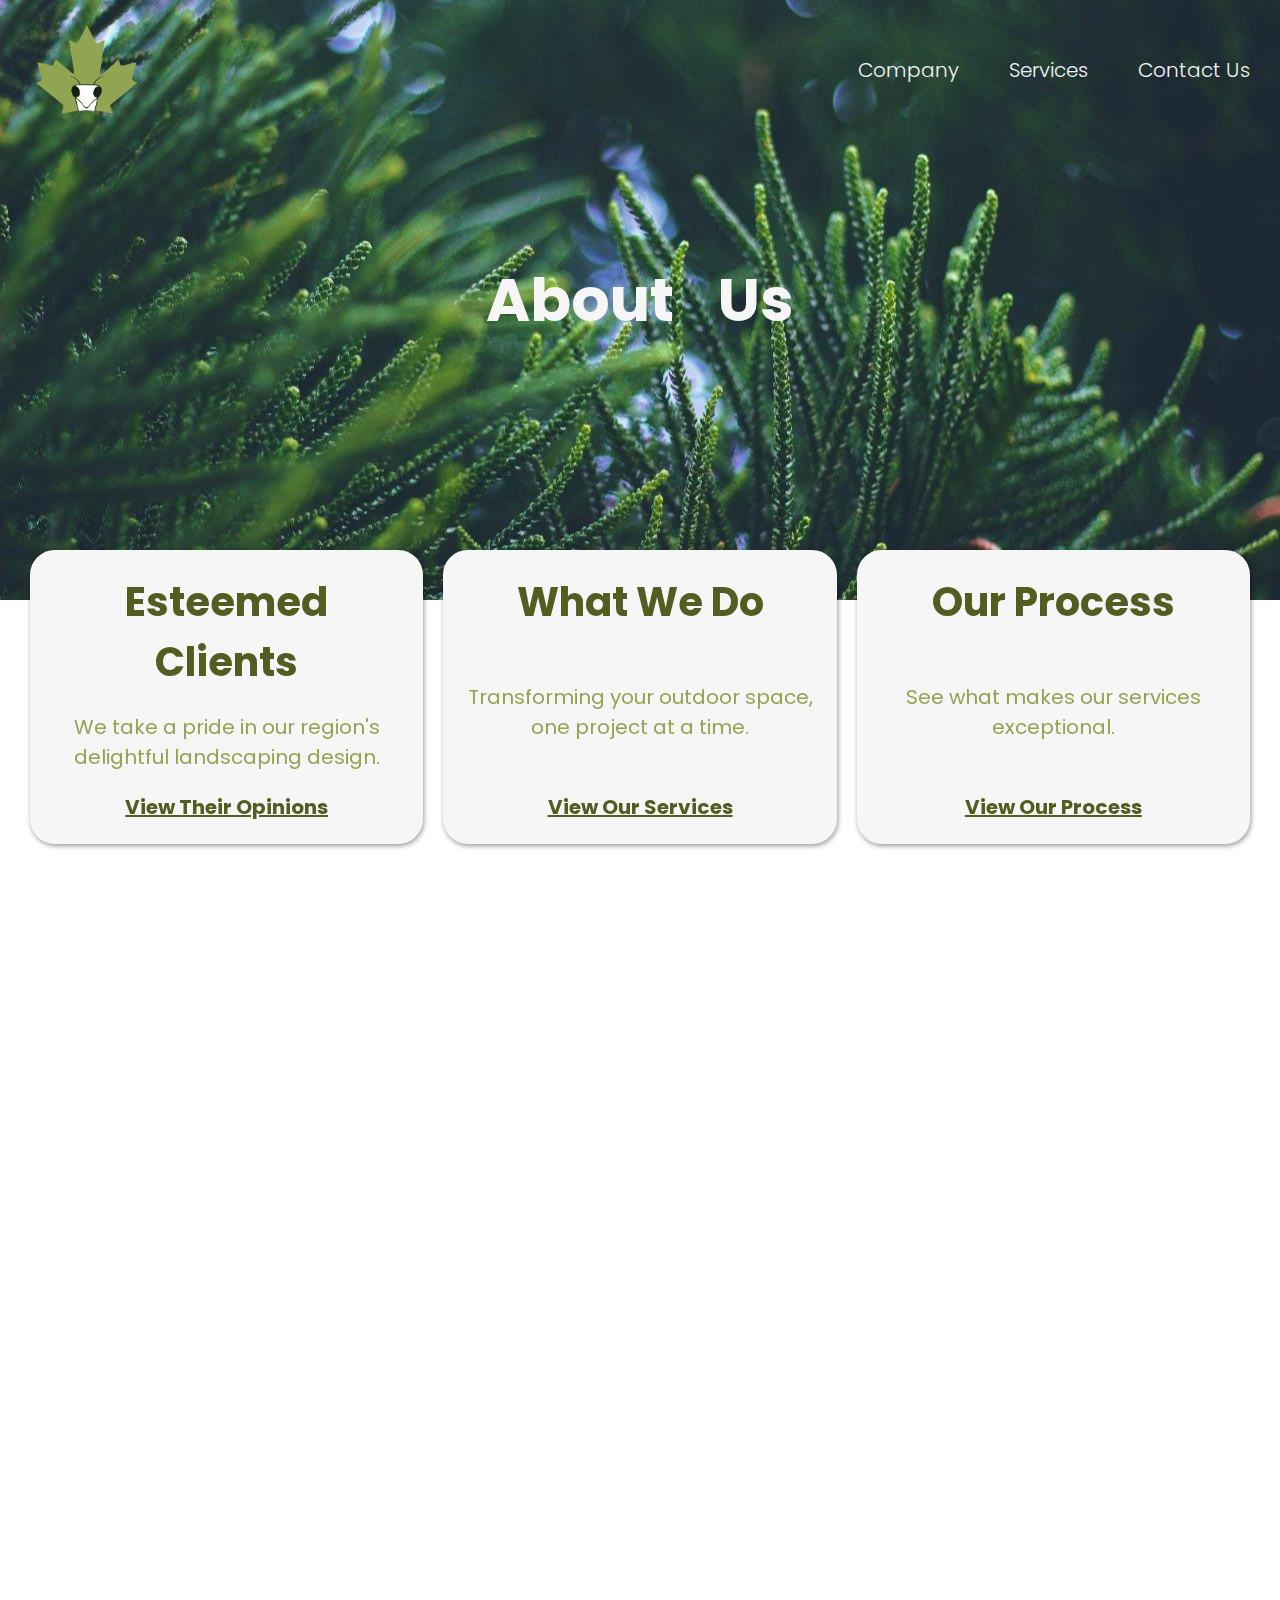
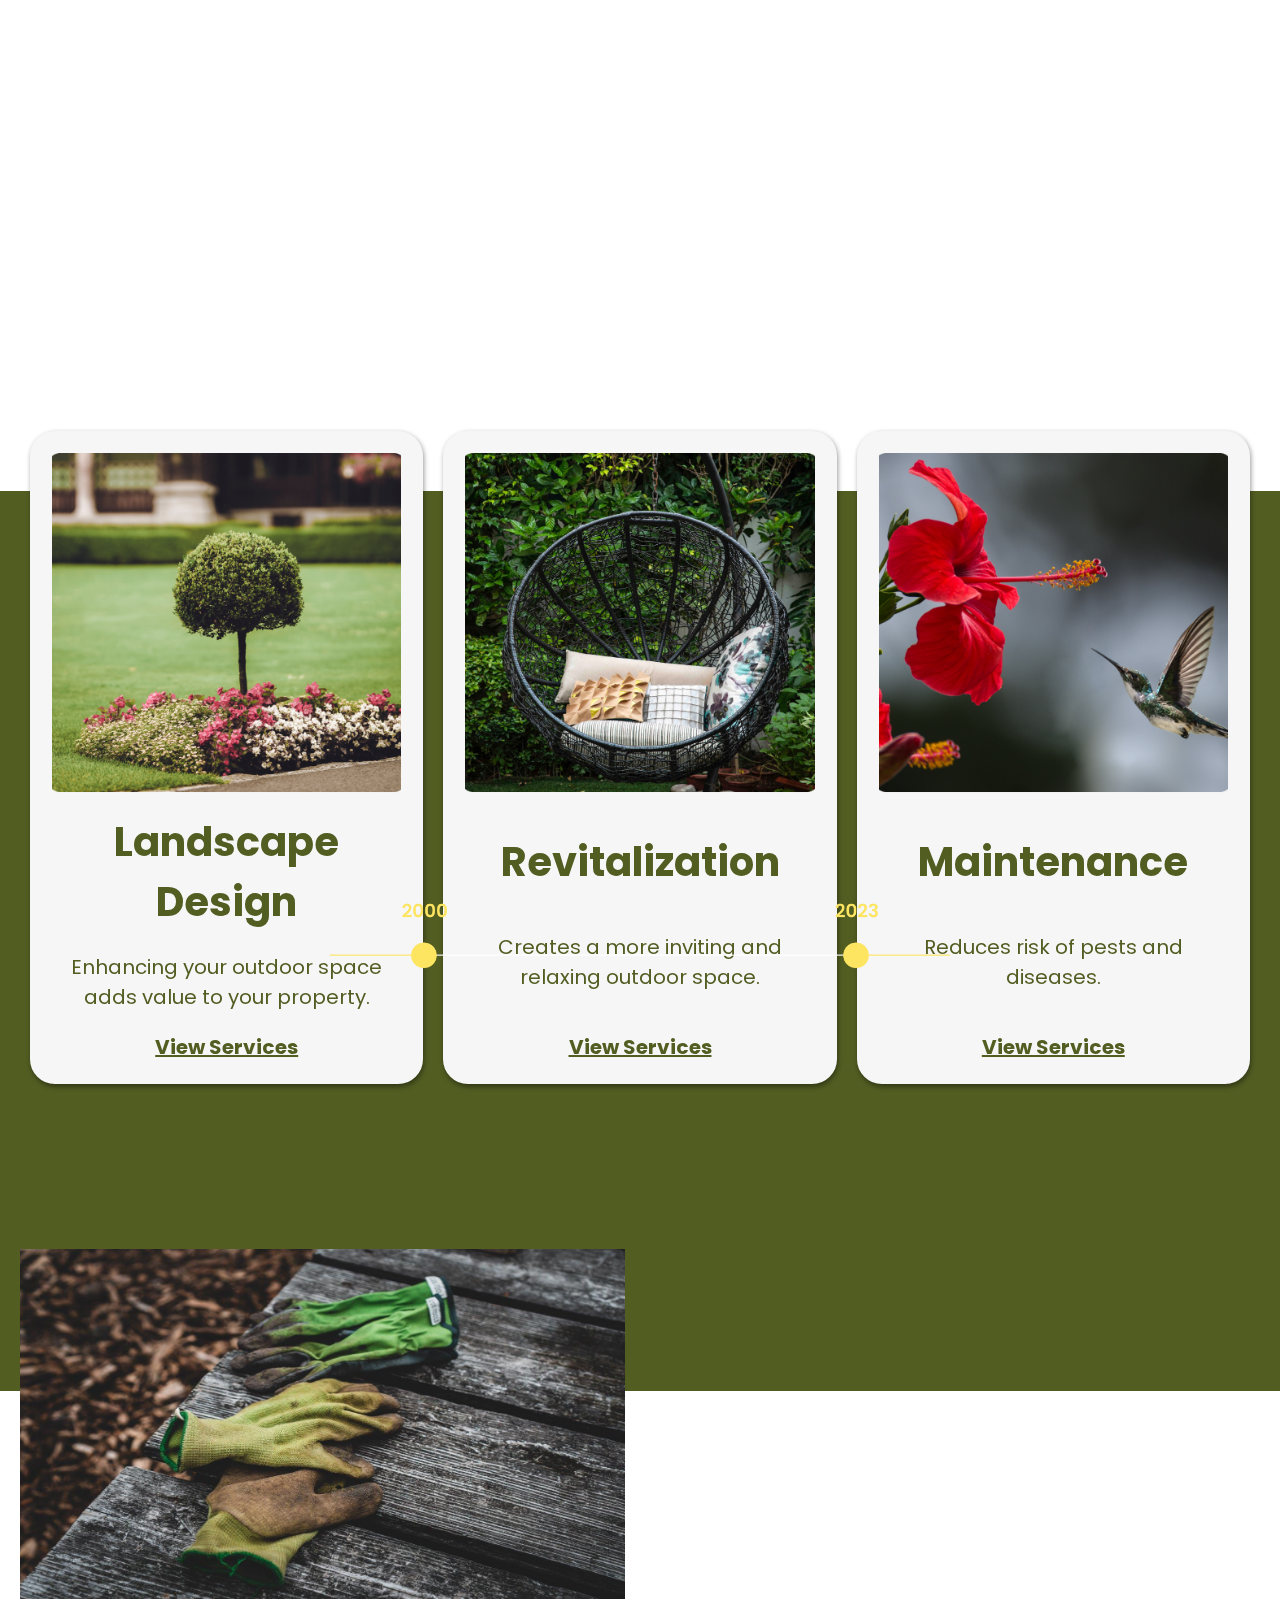
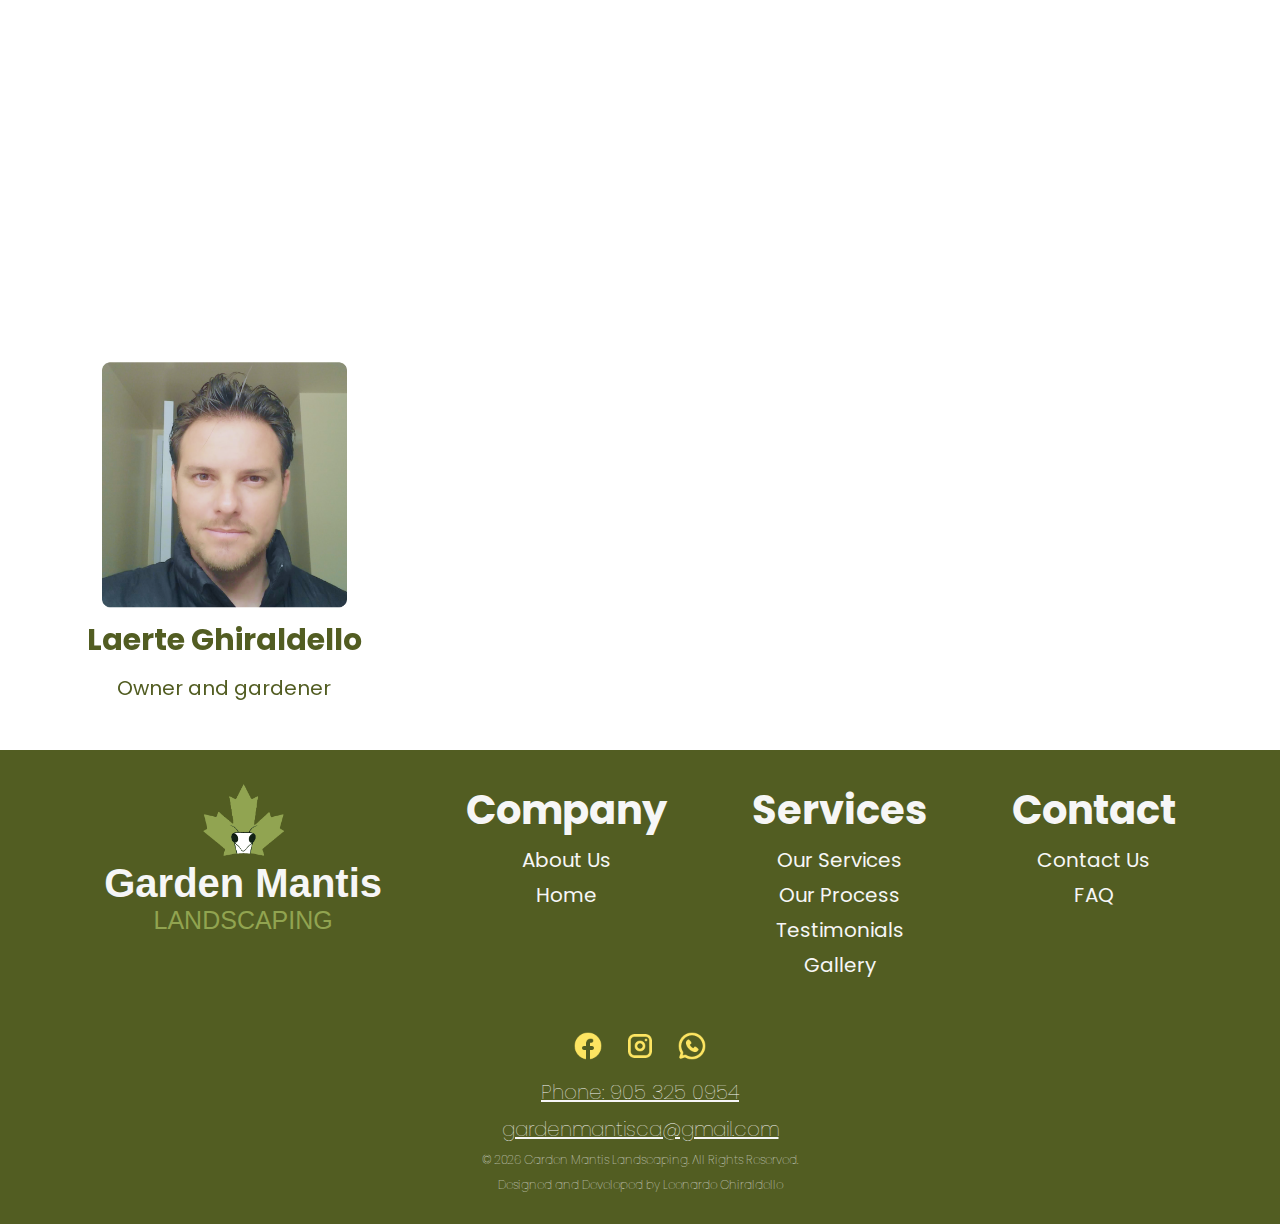
==== aboutus.html @ 96f16ada "Add files via upload" ====
<!DOCTYPE html>
<html lang="en">
<head>
    <meta charset="UTF-8">
    <meta http-equiv="X-UA-Compatible" content="IE=edge">
    <meta name="viewport" content="width=device-width, initial-scale=1.0">
    <link rel="stylesheet" href="https://cdnjs.cloudflare.com/ajax/libs/font-awesome/6.4.0/css/all.min.css" integrity="sha512-iecdLmaskl7CVkqkXNQ/ZH/XLlvWZOJyj7Yy7tcenmpD1ypASozpmT/E0iPtmFIB46ZmdtAc9eNBvH0H/ZpiBw==" crossorigin="anonymous" referrerpolicy="no-referrer" />
    <title>Garden Mantis Landscaping - About Us Page</title>
    <link rel="stylesheet" href="src/aboutus_styles.css">
    <link rel="stylesheet" href="https://unpkg.com/aos@next/dist/aos.css" />
    <link rel="short icon" type="image/ico" href="imagesforproject/favicon/favicon.ico"/>
</head>
<body>
    <nav class="nav-box" style="background-image: url('imagesforproject/about/pexels-miguel-constantin-montes-246538\ 1.jpg');">
        <nav class="navbar">
            <img src="imagesforproject/main/logo1.png" alt="Logo image" class="logo">
            <ul class="nav-links">
                <li>
                    <a href="#">Company <i class="fas fa-caret-down"></i> </a>
                    <div class="dropdown-menu">
                        <ul>
                            <li><a href="index.html">Home</a></li>
                            <li><a href="aboutus.html">About Us</a></li>
                        </ul>
                    </div>
                </li>
                <li>
                    <a href="#">Services <i class="fas fa-caret-down"></i> </a>
                    <div class="dropdown-menu">
                        <ul>
                            <li><a href="ourservices.html">What We Do</a></li>
                            <li><a href="ourprocess.html">Our Process</a></li>
                            <li><a href="gallery.html">Gallery</a></li>
                            <li><a href="testimonials.html">Testimonials</a></li>
                        </ul>
                    </div>
                </li>
                <li><a href="contactus.html">Contact Us</a></li>
            </ul>
            <div class="hamburger">
                <span class="bar"></span>
                <span class="bar"></span>
                <span class="bar"></span>
            </div>
        </nav>
        <div class="responsive-dropdown-menu">
            <div class="responsive-dropdown-menu-header">
                <img src="imagesforproject/main/logo1.png" alt="Logo image" class="logo">
                <div class="hamburger dropdown-hamburger">
                    <span class="bar"></span>
                    <span class="bar"></span>
                    <span class="bar"></span>
                </div>
            </div>
            <li><a href="aboutus.html">About Us</a></li>
            <li><a href="ourservices.html">What We Do</a></li>
            <li><a href="ourprocess.html">Our Process</a></li>
            <li><a href="gallery.html">Gallery</a></li>
            <li><a href="testimonials.html">Testimonials</a></li>
            <li><a href="contactus.html">Contact Us</a></li>
            <li><a href="index.html">Home</a></li>  
        </div>
        <div class="section1-title">
            <h1>About Us</h1>
        </div>
    </nav>
    <section class="section1-content-boxes" data-aos="slide-up">
        <div class="section1-content-boxes-layout">
            <h1>Esteemed Clients</h1>
            <p>We take a pride in our region's delightful landscaping design.</p>
            <a href="testimonials.html">View Their Opinions</a>
        </div>
        <div class="section1-content-boxes-layout">
            <h1>What We Do</h1>
            <p>Transforming your outdoor space, one project at a time.</p>
            <a href="ourservices.html">View Our Services</a>
        </div>
        <div class="section1-content-boxes-layout">
            <h1>Our Process</h1>
            <p>See what makes our services exceptional.</p>
            <a href="ourprocess.html">View Our Process</a>
        </div>
    </section>
    <section class="section2">
        <h1 data-aos="fade-in">Plant Care Experts at Your Service -</h1>
        <h2 data-aos="fade-in" data-aos-delay="250">Let Us Nurture Yours</h2>
        <p data-aos="fade-in" data-aos-delay="350">We deliver top-quality lawn care and landscaping solutions to both residential and commercial clients through our established systems and passion for exceeding expectations.</p>
        <div class="section2-button" data-aos="fade-in" data-aos-delay="450">
            <a href="contactus.html">Get a Quote</a>
        </div>
    </section>
    <section class="section3" data-aos="slide-up">
        <div class="section3-boxes-container">
            <div class="section3-box">
                <div>
                    <img src="imagesforproject/about/pexels-felix-mittermeier-2832040 1.png" alt="garden image">
                </div>
                <h1>Landscape Design</h1>
                <p>Enhancing your outdoor space adds value to your property.</p>
                <a href="ourservices.html">View Services</a>
            </div>
            <div class="section3-box">
                <div>
                    <img src="imagesforproject/about/pexels-subham-majumder-3614085 1.png" alt="garden image">
                </div>
                <h1>Revitalization</h1>
                <p>Creates a more inviting and relaxing outdoor space.</p>
                <a href="ourservices.html">View Services</a>
            </div>
            <div class="section3-box">
                <div>
                    <img src="imagesforproject/about/pexels-philippe-donn-1133957 1.png" alt="garden image">
                </div>
                <h1>Maintenance</h1>
                <p>Reduces risk of pests and diseases.</p>
                <a href="ourservices.html">View Services</a>
            </div>
        </div>
    </section>
    <section class="section4">
        <div class="section4-header">
            <h1 data-aos="fade-in">Our Legacy</h1>
        </div>
        <div class="time-line" data-aos="slide-up">
            <img src="imagesforproject/about/Group 37.png" alt="time line image">
        </div>
        <div class="section4-history">
            <div class="section4-history-image" data-aos="slide-up">
                <img src="imagesforproject/about/jonathan-kemper-kYl3Yp2hwtQ-unsplash.jpg" alt="image of gardener gloves">
            </div>
            <div class="section4-history-content">
                <h1 data-aos="fade-in" data-aos-delay="250">Garden Mantis Landscaping was founded</h1>
                <p data-aos="fade-in" data-aos-delay="350">In the late 90s, a gardening and landscaping company was born. After over two decades of success, the owner passed the torch to a loyal employee in 2023, ensuring a continued tradition of exceptional service.</p>
            </div>
        </div>
    </section>
    <section class="section5">
        <div class="section5-header" data-aos="fade-in">
            <h1>Meet The Owner of Garden Mantis</h1>
        </div>
        <div class="section5-ourteam">
            <div class="section5-ourteam-box">
                <div class="section5-box-image" data-aos="slide-up">
                    <img src="imagesforproject/main/Laerte profile picture 1.png" alt="Laerte Ghiraldello profile picture">
                    <h2>Laerte Ghiraldello</h2>
                    <p>Owner and gardener</p>
                </div>
                <div class="section5-box-introduction" data-aos="fade-in">
                    <p>Hello! I am the proud owner of Garden Mantis. I am passionate about transforming outdoor spaces into stunning landscapes that exceed our clients' expectations. Our company's vision is deeply rooted in providing exceptional service and unwavering attention to detail. We are committed to making your landscaping dreams a reality.</p>
                </div>
            </div>
        </div>
    </section>
    <section class="section6">
        <h1 data-aos="fade-in">Is Your Garden in Need of Some Attention?</h1>
        <h2 data-aos="fade-in" data-aos-delay="250">Contact Us !</h2>
        <div class="section6-button" data-aos="fade-in" data-aos-delay="350">
            <a href="contactus.html" class="section6-button-text">Contact Us</a>
        </div>
    </section>
    <footer class="footer">
        <div class="footer-top">
            <div class="footer-logo">
                <img src="imagesforproject/main/biglogo.png" alt="Logo">
                <h1>Garden Mantis</h1>
                <h2>LANDSCAPING</h2>
            </div>
            <div class="footer-tags">
                <h1>Company</h1>
                <a href="#">About Us</a>
                <a href="index.html">Home</a>
            </div>
            <div class="footer-tags">
                <h1>Services</h1>
                <a href="ourservices.html">Our Services</a>
                <a href="ourprocess.html">Our Process</a>
                <a href="testimonials.html">Testimonials</a>
                <a href="gallery.html">Gallery</a>
            </div>
            <div class="footer-tags">
                <h1>Contact</h1>
                <a href="contactus.html">Contact Us</a>
                <a href="faq.html">FAQ</a>
            </div>
        </div>
        <div class="footer-bottom">
            <div class="footer-bottom-icons">
                <a href="https://www.facebook.com/profile.php?id=61556250068350&mibextid=ZbWKwL" target="_blank"><img src="imagesforproject/main/facebook_fill.png" alt="Facebook icon"></a>
                <a href="https://www.instagram.com/gardenmantisca/?igsh=MXAycjlkczR4cm10aA%3D%3D" target="_blank"><img src="imagesforproject/main/ins_line.png" alt="Instagram icon"></a>
                <a href="https://wa.me/9053250954?text=Hello%20Garden%20Mantis%20Landscaping!" target="_blank" ><img src="imagesforproject/main/whatsapp_line.png" alt="Whatsapp icon"></a>
            </div>
            <div class="footer-bottom-contact">
                <a href="tel:9053250954">Phone: 905 325 0954</a>
                <a href="mailto:gardenmantisca@gmail.com">gardenmantisca@gmail.com</a>
                <p id="copyright-year">&copy; Garden Mantis Landscaping. All Rights Reserved.</p>
                <p>Designed and Developed by Leonardo Ghiraldello</p>
            </div>
        </div>
    </footer>
    <script src="https://unpkg.com/aos@next/dist/aos.js"></script>
    <script>
        AOS.init({
            duration: 1300,
            once: true,
            delay: 150,
        });
    </script> 
   <script src="src/index.js"></script>
</body>
</html>
---- src/aboutus_styles.css ----
@import url('https://fonts.googleapis.com/css2?family=Krona+One&family=Montserrat:wght@400;600&family=Poppins:wght@300&family=Roboto&display=swap');

@font-face {
    src: url(".fonts/lessti.ttf");
    font-family: 'Lessti';
}

@font-face {
    src: url(".fonts/afterglow-regular.ttf");
    font-family: 'Afterglow Regular';
}

@font-face {
    src: url(".fonts/giveny.ttf");
    font-family: 'Giveny';
}

* {
	margin: 0;
    padding: 0;
    box-sizing: border-box;
}

body {
    font-family: 'Krona One', 'Montserrat', 'Poppins', 'Roboto', 'Lessti', 'Afterglow Regular', 'Giveny', sans-serif;
}

:root {
    --black-color: #000000;
    --white-color: #f6f6f6;
    --darkgreen-color: #525d22;
    --lightgreen-color: #91a450;
    --yellow-color: #fde562;
    --dropdown-green-color: #626f2a; 

    --main-font: 'Poppins', sans-serif;
    --lessi-font: 'Lessti', sans-serif;
    --afterglow-font: 'Afterglow Regular', sans-serif;
    --giveny-font: 'Giveny', sans-serif;
}


/* Nav */

.nav-box {
    max-width: 100%;
    height: 600px;
    margin-right: auto;
    margin-left: auto;
    box-sizing: border-box;
    background-size: cover;
    background-position: center;
    background-repeat: no-repeat;
    position: relative;
}

.navbar {
    display: flex;
    justify-content: space-between ;
    align-items: center;
    padding: 20px 30px;
}

.logo {
    height: 100px;
    width: auto;
}

.hamburger {
    display: none;
    cursor: pointer;
}

.bar {
    display: block;
    width: 25px;
    height: 3px;
    margin: 5px auto;
    -webkit-transition: all 0.3s ease-in-out;
    transition: all 0.3s ease-in-out;
    background-color: var(--white-color);
}

.nav-links {
    display: flex;
    justify-content: flex-end;
    align-items: center;
    gap: 40px;
    list-style: none;
    font-family: var(--main-font);
    font-weight: 300;
    font-size: 20px;
    color: var(--white-color);
    z-index: 9999;
}

.nav-links li {
    position: relative;
}

.nav-links li a {
    color: var(--white-color);
    text-decoration: none;
}

.nav-links li a:hover {
    color: var(--lightgreen-color);
}

.dropdown-menu {
    display: none;
    font-size: 20px;
    z-index: 9999;
}

.nav-links li:hover .dropdown-menu {
    display: block;
    position: absolute;
    left: 0;
    top: 100%;
}

.nav-links li:hover .dropdown-menu ul {
    display: block;
    margin: 5px;
}

.nav-links li:hover .dropdown-menu ul li {
    list-style: none;
    padding-top: 10px;
}

.fas {
    float: right;
    margin-left: 10px;
    padding-top: 8px;
}

.responsive-dropdown-menu {
    display: none;
}

.responsive-dropdown-menu li {
    list-style: none;
}

.responsive-dropdown-menu a {
    text-decoration: none;
    font-family: var(--main-font);
    font-size: 20px;
    color: var(--white-color);
}

/* Section 1 */

.section1-title {
    position: absolute;
    top: 50%;
    left: 50%;
    transform: translate(-50%, -50%);
    text-align: center;
}

.section1-title h1 {
    font-family: var(--main-font);
    color: var(--white-color);
    font-size: 60px;
    font-weight: bolder;
    word-spacing: 30px;
    white-space: nowrap;
}

.section1-content-boxes {
    position: relative;
    margin-top: -50px;
    display: flex;
    justify-content: center;
    flex-wrap: wrap;
    padding: 0 20px;
    gap: 20px;
}

.section1-content-boxes-layout {
    flex-basis: calc(33.33% - 20px);
    min-width: 220px;
    display: flex;
    flex-direction: column;
    justify-content: space-between;
    align-items: center;
    padding: 20px;
    border: 2px solid var(--white-color);
    background-color: var(--white-color);
    box-shadow: 1px 2px 5px rgba(0, 0, 0, 0.4);
    border-radius: 25px;
    font-family: var(--main-font);
    font-size: 20px;
    color: var(--darkgreen-color);
    text-align: center;
    gap: 20px;
}

.section1-content-boxes-layout p {
    color: var(--lightgreen-color);
}

.section1-content-boxes-layout a {
    color: var(--darkgreen-color);
    font-weight: bolder;
    white-space: nowrap;
}

.section1-content-boxes-layout a:hover {
    color: var(--yellow-color);
}

/* Section 2 */

.section2 {
    margin-top: 60px;
    text-align: center;
    padding: 0 20px;
    font-family: var(--main-font);
    font-size: 30px;
    color: var(--black-color);
}

.section2 h2 {
    color: var(--darkgreen-color);
}

.section2 p {
    padding-top: 30px;
    color: var(--darkgreen-color);
}

.section2-button {
    padding-top: 30px;
    display: flex;
    justify-content: center;
    align-items: center;
}

.section2-button a {
    background-color: var(--lightgreen-color);
    color: var(--white-color);
    font-size: 25px;
    text-decoration: none;
    padding: 10px;
    border-radius: 40px;
    font-family: var(--main-font);
    font-weight: bold;
}

.section2-button a:hover {
    background-color: var(--darkgreen-color);
}

/* Section 3 */

.section3 {
    margin-top: 60px;
    padding: 0 20px;
}

.section3-boxes-container {
    display: flex;
    justify-content: center;
    flex-wrap: wrap;
    gap: 20px;
}

.section3-box {
    flex-basis: calc(33.33% - 20px);
    min-width: 220px;
    display: flex;
    flex-direction: column;
    justify-content: space-between;
    align-items: center;
    padding: 20px;
    border: 2px solid var(--white-color);
    background-color: var(--white-color);
    box-shadow: 1px 2px 5px rgba(0, 0, 0, 0.4);
    border-radius: 25px;
    font-family: var(--main-font);
    font-size: 20px;
    color: var(--darkgreen-color);
    text-align: center;
    gap: 20px;
}

.section3-box div {
    width: 100%;
}

.section3-box img {
    width: 100%;
    height: 100%;
    object-fit: cover;
}

.section3-box a {
    color: var(--darkgreen-color);
    font-weight: bold;
}

.section3-box a:hover {
    color: var(--yellow-color);
}

/* Section 4 */

.section4 {
    margin-top: 60px;
    background-color: var(--darkgreen-color);
    display: flex;
    flex-direction: column;
    justify-content: center;
    align-items: center;
    text-align: center;
    padding: 30px 20px;
    font-family: var(--main-font);
    color: var(--white-color);
    height: 100vh;
}

.section4-header {
    font-size: 30px;
}

.time-line {
    padding-top: 30px;
    width: 100%;
}

.time-line img {
    width: 50%;
    height: auto;
}

.section4-history {
    display: flex;
    justify-content: space-evenly;
    align-items: center;
    padding-top: 50px;
}

.section4-history-image {
    flex: 1;
    height: 350px;
}

.section4-history-image img {
    width: 100%;
    height: 100%;
}

.section4-history-content {
    flex: 1;
    display: flex;
    flex-direction: column;
    gap: 30px;
    padding-left: 30px;
}

.section4-history-content h1 {
    font-size: 30px;
}

.section4-history-content p {
    font-size: 20px;
}

/* Section 5 */

.section5 {
    margin-top: 80px;
    padding: 0 20px;
}

.section5-header {
    font-family: var(--main-font);
    font-size: 30px;
    color: var(--darkgreen-color);
    text-align: center;
}

.section5-ourteam-box {
    display: flex;
    justify-content: center;
    align-items: center;
    padding-top: 60px;
}

.section5-box-image {
    display: flex;
    flex-direction: column;
    justify-content: center;
    align-items: center;
    width: 50%;
    height: auto;
    gap: 10px;
    text-align: center;
}

.section5-box-image h2 {
    font-family: var(--main-font);
    font-size: 30px;
    color: var(--darkgreen-color);
}

.section5-box-image p {
    font-family: var(--main-font);
    font-size: 20px;
    color: var(--darkgreen-color);
}

.section5-box-image img {
    width: 60%;
    height: auto;
}

.section5-box-introduction {
    width: 100%;
    display: flex;
    justify-content: center;
    align-items: center;
    font-family: var(--main-font);
    font-size: 20px;
    color: var(--darkgreen-color);
    padding: 20px;
    text-align: center;
}

/* Section 6 */

.section6 {
    margin-top: 60px;
    padding: 0 20px;
}

.section6 h1 {
    text-align: center;
    font-family: var(--main-font);
    font-size: 40px;
    font-weight: bold;
    color: var(--black-color);
}

.section6 h2 {
    text-align: center;
    font-family: var(--main-font);
    font-size: 40px;
    font-weight: bold;
    color: var(--darkgreen-color);
}

.section6-button {
    margin-top: 60px;
    display: flex;
    justify-content: center;
    text-align: center;
}

.section6-button-text {
    background-color: var(--darkgreen-color);
    color: var(--white-color);
    font-size: 25px;
    text-decoration: none;
    padding: 10px;
    border-radius: 40px;
    font-family: var(--main-font);
    font-weight: bold;
}

.section6-button-text:hover {
    background-color: var(--lightgreen-color);
}

/* Footer */

.footer {
    margin-top: 90px;
    padding: 30px 20px;
    background-color: var(--darkgreen-color);
}

.footer-top {
    display: flex;
    justify-content: space-evenly;
}

.footer-logo {
    display: flex;
    flex-direction: column;
    align-items: center;
}

.footer-logo img {
    width: 90px;
}

.footer-logo h1 {
    font-family: var(--lessi-font);
    font-size: 40px;
    font-weight: bold;
    color: var(--white-color);
}

.footer-logo h2 {
    font-family: var(--afterglow-font);
    font-size: 25px;
    font-weight: lighter;
    color: var(--lightgreen-color); 
}

.footer-tags {
    display: flex;
    flex-direction: column;
    align-items: center;
    gap: 5px;
    font-family: var(--main-font);
    font-size: 20px;
    color: var(--white-color);
}

.footer-tags a {
    text-decoration: none;
    color: var(--white-color);
}

.footer-tags a:hover {
    font-weight: bold;
    color: var(--yellow-color);
}

.footer-bottom {
    margin-top: 50px;
    align-items: center;
}

.footer-bottom-icons {
    display: flex;
    justify-content: center;
    align-items: center;
    gap: 20px;
}

.footer-bottom-icons img {
    width: 2.5vw;
}

.footer-bottom-contact {
    padding-top: 10px;
    display: flex;
    flex-direction: column;
    align-items: center;
    text-align: center;
    gap: 7px;
    font-family: var(--main-font);
    font-size: 12px;
    color: var(--white-color);
    font-weight: lighter;
}

.footer-bottom-contact a {
    font-family: var(--main-font);
    font-size: 20px;
    color: var(--white-color);
}

.footer-bottom-contact a:hover {
    color: var(--yellow-color);
}


@media (max-width: 411px) {
    
    /* Nav */

    .nav-links {
        display: none;
    }

    .hamburger {
        display: block;
    }

    .hamburger.active .bar:nth-child(2){
        opacity: 0;
    }

    .hamburger.active .bar:nth-child(1){
        transform: translateY(8px) rotate(45deg);
    }

    .hamburger.active .bar:nth-child(3){
        transform: translateY(-8px) rotate(-45deg);
    }

    .logo-hamburger {
        display: flex;
        justify-content: space-between;
    }

    .responsive-dropdown-menu {
        position: fixed;
        top: -100%;
        height: 100vh;
        gap: 0;
        display: flex;
        flex-direction: column;
        align-items: center;
        background-color: var(--dropdown-green-color);
        width: 50%;
        text-align: center;
        transition: 0.3s;
        z-index: 9999;
    }

    .responsive-dropdown-menu-header {
        display: flex;
        justify-content: space-around;
        align-items: center;
        gap: 30px;
    }

    .responsive-dropdown-menu.active {
        top: 0;
    }

    .responsive-dropdown-menu li {
        margin: 16px 0;
    }

    .responsive-dropdown-menu a {
        font-size: 16px;
    }

    .responsive-dropdown-menu a:hover {
        color: var(--yellow-color);
    }

    .responsive-dropdown-menu img {
        width: 70%;
        margin: 20px 0;
    }

    .dropdown-hamburger.active .bar:nth-child(2) {
        opacity: 0;
    }

    .dropdown-hamburger.active .bar:nth-child(1) {
        transform: translateY(8px) rotate(45deg);
    }
    
    .dropdown-hamburger.active .bar:nth-child(3) {
        transform: translateY(-8px) rotate(-45deg);
    }

    .logo {
        height: 65px;
        width: auto;
    }

    .section1-title h1 {
        font-size: 45px;
        word-spacing: 20px;
    }

    .section1-content-boxes-layout {
        flex-basis: 90%;
    }

    /* Section 2 */

    .section2-button a {
        font-size: 2.5vh;
    }

    /* Section 3 */

    .section3-box {
        flex-basis: 90%;
    }

    /* Section 4 */

    .section4 {
        height: 100%;
    }

    .time-line img {
        width: 90%;
    }

    .section4-history {
        flex-direction: column;
        padding-top: 30px;
    }

    .section4-history-content {
        padding: 30px 0 0;
    }

    /* Section 5 */

    .section5-ourteam-box {
        flex-direction: column;
    }

    .section5-box-image img {
        width: 80%;
    }

    .section5-box-image h2 {
        font-size: 20px;
    }

    .section5-box-image p {
        font-size: 15px;
    }

    .item1 {
        order: 2;
    }

    .item2 {
        order: 1;
    }

    /* Section 6 */

    .section6-button-text  {
        font-size: 2.5vh;
    }

    /* Footer */

    .footer-top {
        flex-direction: column;
        align-items: center;
        text-align: center;
    }

    .footer-tags {
        padding-top: 30px;
    }

    .footer-tags h1 {
        display: none;
    }

    .footer-bottom-icons img {
       width: 20px; 
    }

    .footer-bottom-contact a {
        font-size: 15px;
    }

}

@media (min-width: 411px) and (max-width: 768px) {
    
    /* Nav */

    .nav-links {
        display: none;
    }

    .hamburger {
        display: block;
    }

    .hamburger.active .bar:nth-child(2){
        opacity: 0;
    }

    .hamburger.active .bar:nth-child(1){
        transform: translateY(8px) rotate(45deg);
    }

    .hamburger.active .bar:nth-child(3){
        transform: translateY(-8px) rotate(-45deg);
    }

    .logo-hamburger {
        display: flex;
        justify-content: space-between;
    }

    .responsive-dropdown-menu {
        position: fixed;
        top: -100%;
        height: 100vh;
        gap: 0;
        display: flex;
        flex-direction: column;
        align-items: center;
        background-color: var(--dropdown-green-color);
        width: 50%;
        text-align: center;
        transition: 0.3s;
        z-index: 9999;
    }

    .responsive-dropdown-menu-header {
        display: flex;
        justify-content: space-between;
        align-items: center;
        gap: 40px;
    }

    .responsive-dropdown-menu.active {
        top: 0;
    }

    .responsive-dropdown-menu li {
        margin: 14px 0;
    }

    .responsive-dropdown-menu a:hover {
        color: var(--yellow-color);
    }

    .responsive-dropdown-menu img {
        width: 70%;
        margin: 20px 0;
    }

    .logo {
        height: 80px;
    }

    .dropdown-hamburger.active .bar:nth-child(2) {
        opacity: 0;
    }

    .dropdown-hamburger.active .bar:nth-child(1) {
        transform: translateY(8px) rotate(45deg);
    }
    
    .dropdown-hamburger.active .bar:nth-child(3) {
        transform: translateY(-8px) rotate(-45deg);
    }

    .section1-title h1 {
        font-size: 55px;
        word-spacing: 20px;
    }

    .section1-content-boxes-layout {
        min-width: 300px;
    }

    /* Section 2 */

    .section2-button a {
        font-size: 16px;
    }

    /* Section 3 */

    .section3-box {
        min-width: 300px;
    }

    /* Section 4 */

    .section4 {
        height: 100%;
    }

    .time-line img {
        width: 80%;
    }

    .section4-history {
        flex-direction: column;
        padding-top: 30px;
    }

    .section4-history-image {
        max-width: 400px;
    }

    .section4-history-content {
        padding: 30px 0 0;
    }

    /* Section 5 */

    .section5-ourteam-box {
        flex-direction: column;
    }

    .section5-box-image img {
        width: 70%;
    }

    .section5-box-image h2 {
        font-size: 20px;
    }

    .section5-box-image p {
        font-size: 15px;
    }

    .item1 {
        order: 2;
    }

    .item2 {
        order: 1;
    }

    /* Section 6 */

    .section6-button-text  {
        font-size: 16px;
    }

    /* Footer */

    .footer-top {
        flex-direction: column;
        align-items: center;
        text-align: center;
    }

    .footer-tags {
        padding-top: 30px;
    }

    .footer-tags h1 {
        display: none;
    }

    .footer-bottom-icons img {
       width: 20px; 
    }

}

@media (min-width: 768px) and (max-width: 1023px) {

    /* Section 5 */

    .section5-ourteam-box {
        gap: 20px;
    }

    .section5-box-image h2 {
        font-size: 20px;
    }

    .section5-box-image p {
        font-size: 15px;
    }

    .section5-box-introduction {
        padding: 0;
    }

    /* Section 6 */

    .section6-button-text {
        font-size: 20px;
    }

    /* Footer */

    .footer-tags {
        font-size: 16px;
    }
}
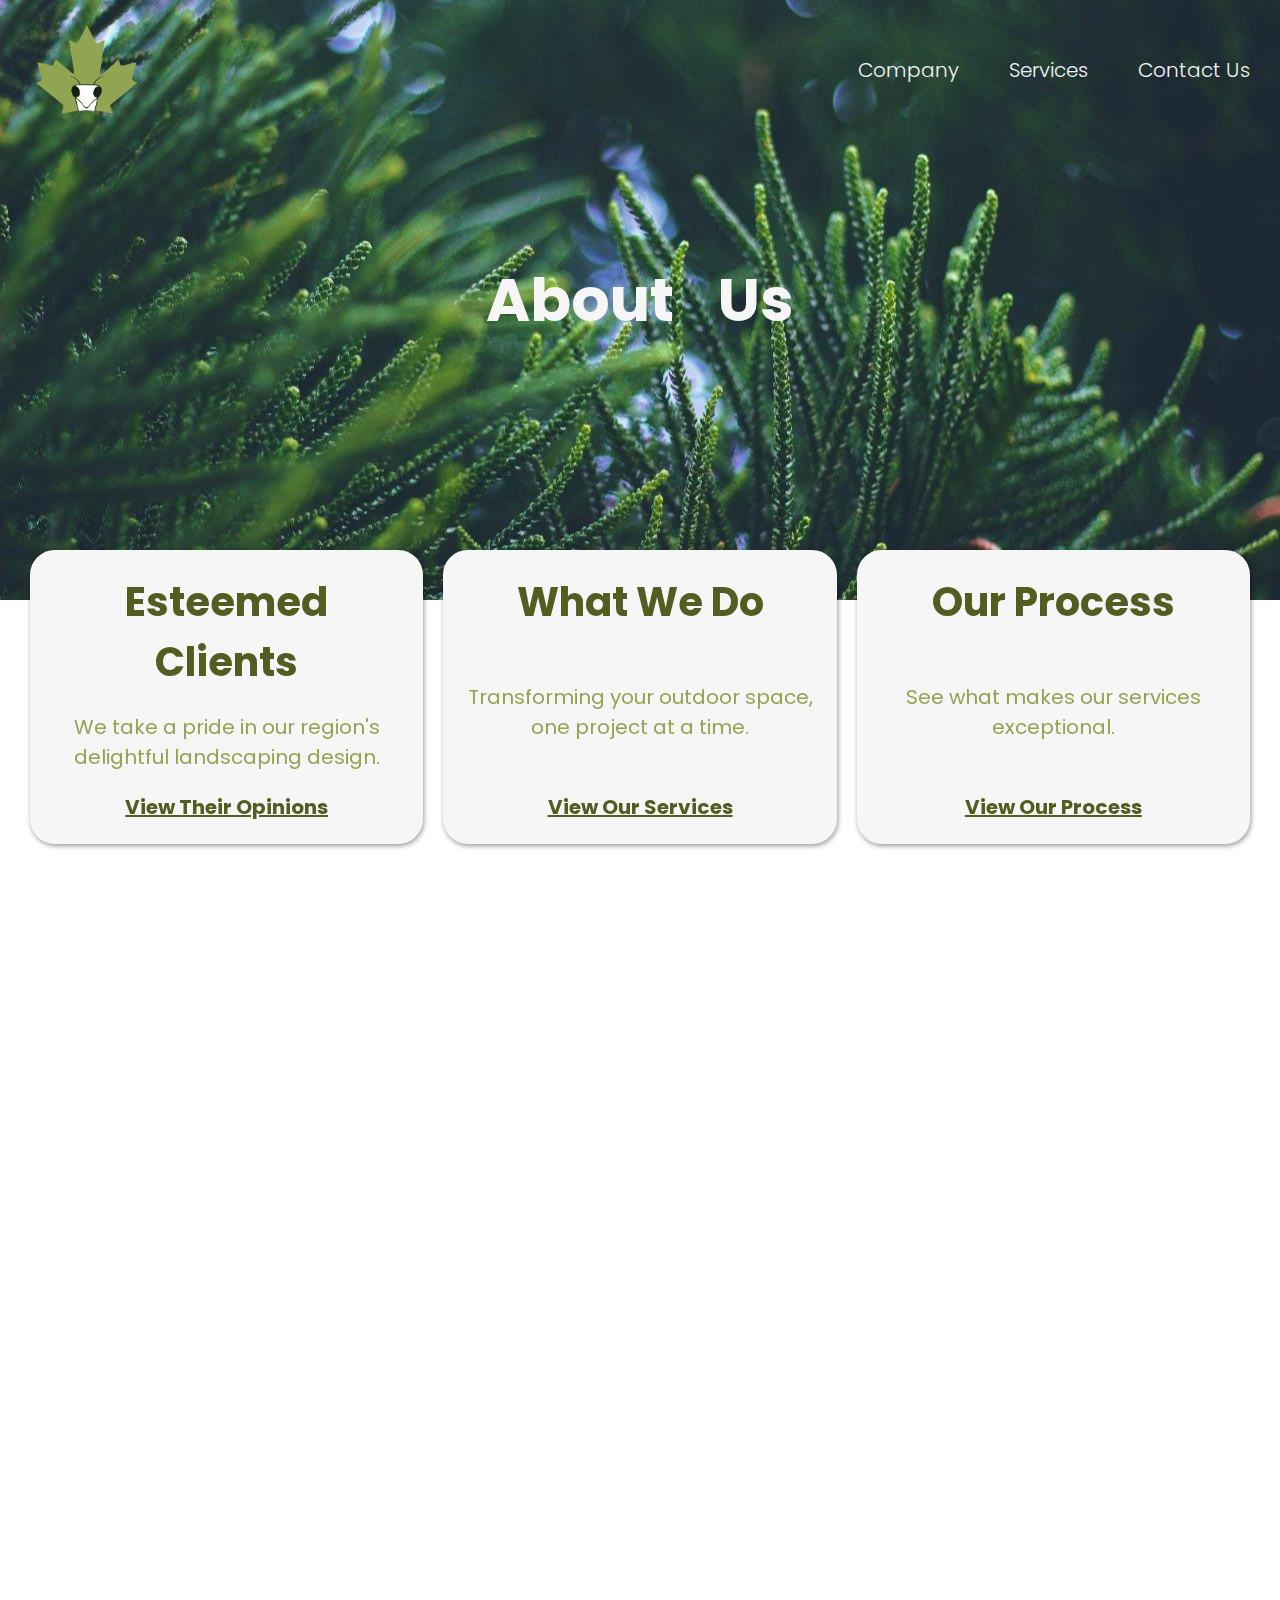
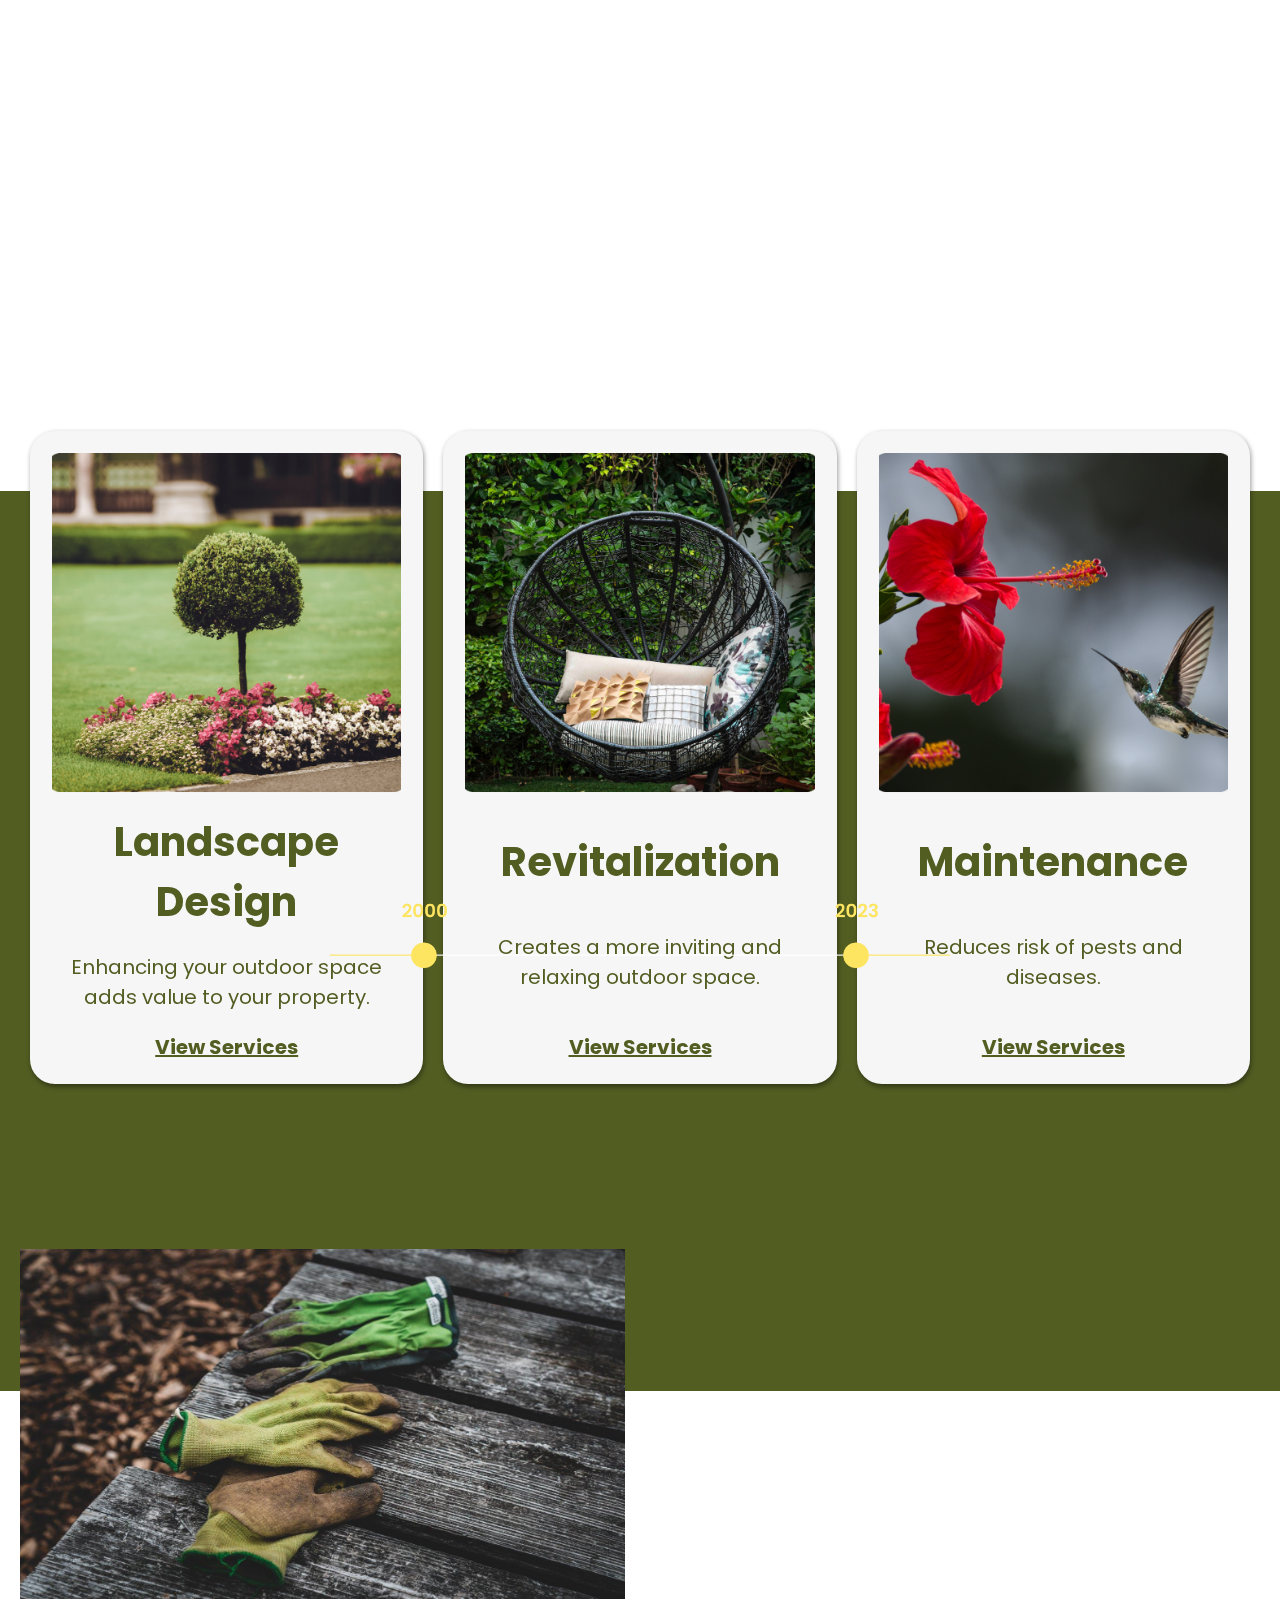
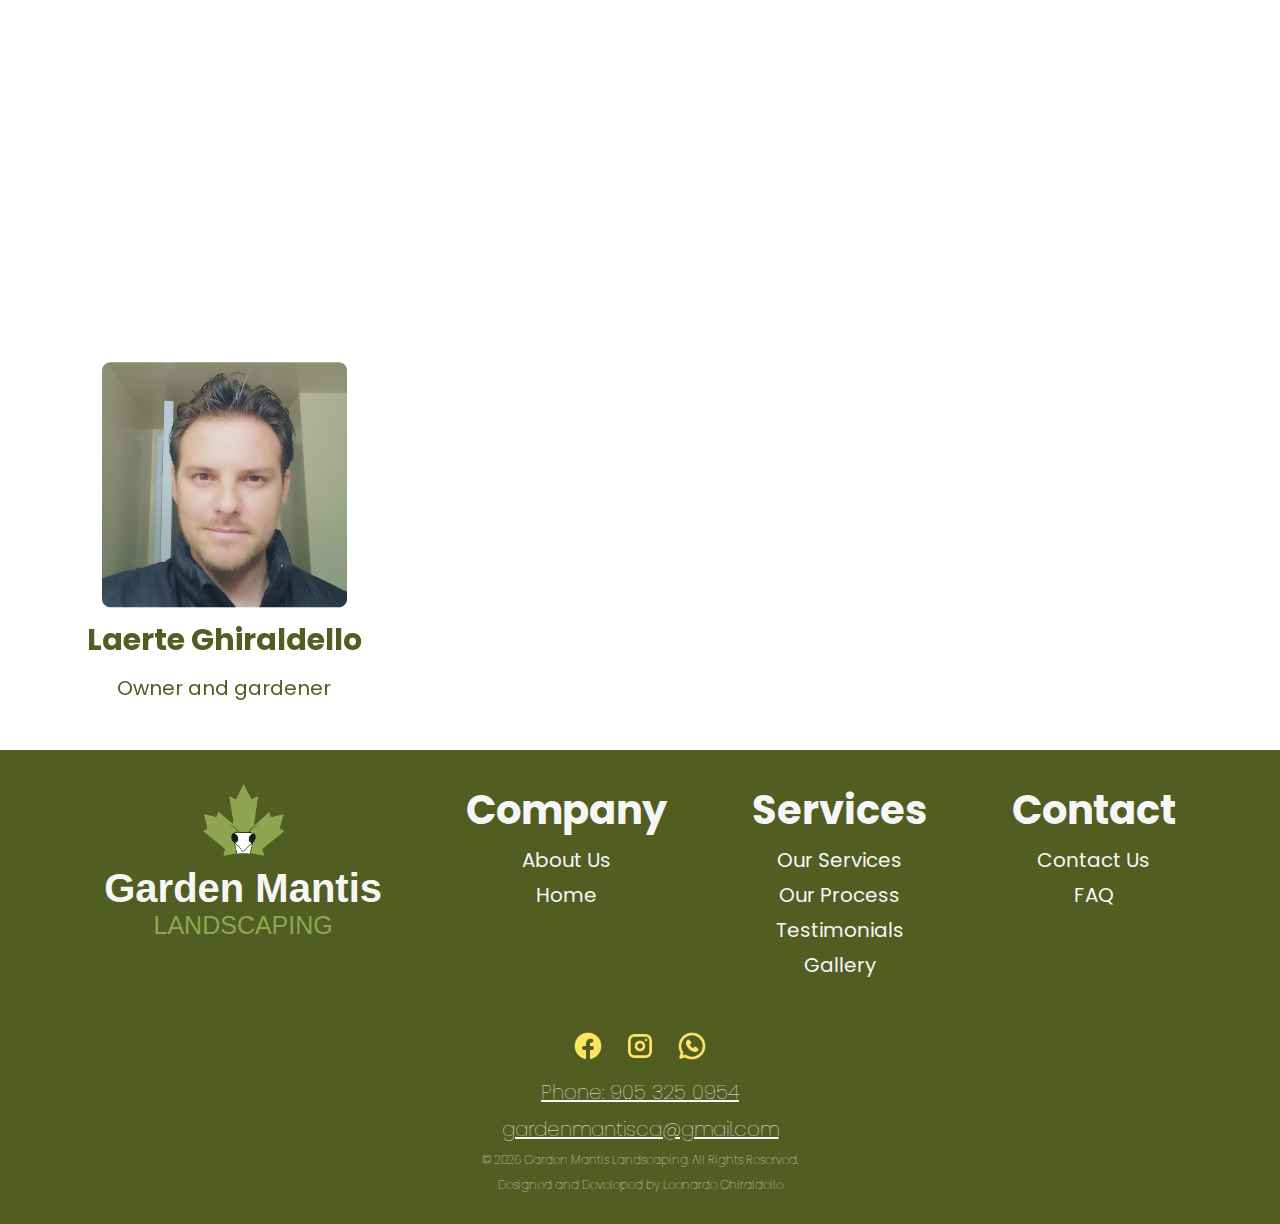
==== commit 7b689d30: "Update aboutus.html" ====
--- a/aboutus.html
+++ b/aboutus.html
@@ -161,7 +161,7 @@
     <footer class="footer">
         <div class="footer-top">
             <div class="footer-logo">
-                <img src="imagesforproject/main/biglogo.png" alt="Logo">
+                <a href="index.html"><img src="imagesforproject/main/biglogo.png" alt="Logo"></a>
                 <h1>Garden Mantis</h1>
                 <h2>LANDSCAPING</h2>
             </div>
@@ -207,4 +207,4 @@
     </script> 
    <script src="src/index.js"></script>
 </body>
-</html>+</html>
--- a/src/aboutus_styles.css
+++ b/src/aboutus_styles.css
@@ -604,8 +604,9 @@
 
     .responsive-dropdown-menu {
         position: fixed;
-        top: -100%;
+        top: -120%;
         height: 100vh;
+	overflow-y: auto;
         gap: 0;
         display: flex;
         flex-direction: column;
@@ -641,7 +642,7 @@
     }
 
     .responsive-dropdown-menu img {
-        width: 70%;
+        width: 50%;
         margin: 20px 0;
     }
 
@@ -791,8 +792,9 @@
 
     .responsive-dropdown-menu {
         position: fixed;
-        top: -100%;
+        top: -120%;
         height: 100vh;
+	overflow-y: auto;
         gap: 0;
         display: flex;
         flex-direction: column;
@@ -824,7 +826,7 @@
     }
 
     .responsive-dropdown-menu img {
-        width: 70%;
+        width: 50%;
         margin: 20px 0;
     }
 
@@ -973,4 +975,4 @@
     .footer-tags {
         font-size: 16px;
     }
-}+}
